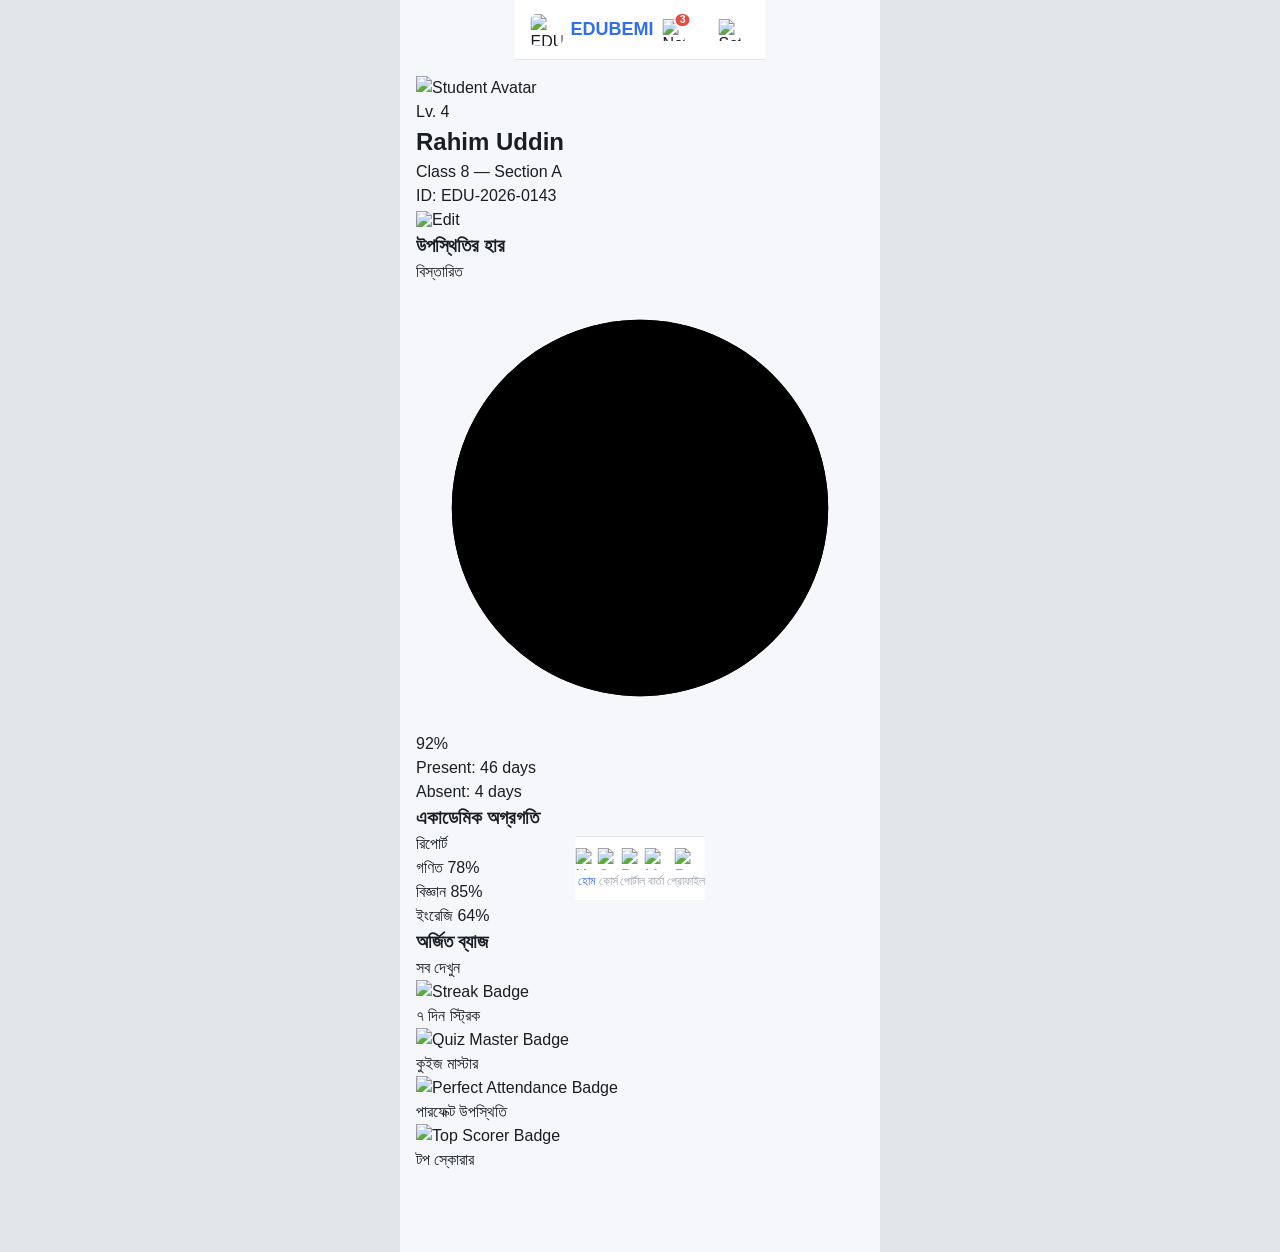
==== pages/student-portal.html @ a335109a "Create student-portal.html" ====
<!DOCTYPE html>
<html lang="bn">
<head>
  <meta charset="UTF-8" />
  <meta name="viewport" content="width=device-width, initial-scale=1.0" />
  <title>EDUBEMI — Student Portal</title>
  <link rel="stylesheet" href="../css/global.css" />
  <link rel="stylesheet" href="../css/student.css" />
</head>
<body>

  <header class="app-header">
    <div class="app-header__brand">
      <img src="../assets/logo.png" alt="EDUBEMI" class="app-header__logo" />
      <span class="app-header__title">EDUBEMI</span>
    </div>
    <div class="app-header__actions">
      <button class="app-header__icon-btn" data-nav="notifications">
        <img src="../assets/icons/bell.svg" alt="Notifications" class="app-header__icon" />
        <span class="badge" data-bind="notificationCount">3</span>
      </button>
      <button class="app-header__icon-btn" data-nav="settings">
        <img src="../assets/icons/settings.svg" alt="Settings" class="app-header__icon" />
      </button>
    </div>
  </header>

  <div class="app-container">
    <main class="page-content">

      <!-- STUDENT PROFILE CARD -->
      <section class="section student-profile-card" data-bind="studentProfile">
        <div class="student-profile-card__top">
          <div class="student-profile-card__avatar-wrap">
            <img src="../assets/avatars/default.png" alt="Student Avatar" class="student-profile-card__avatar" data-bind="studentPhotoUrl" />
            <span class="student-profile-card__level-badge" data-bind="studentLevel">Lv. 4</span>
          </div>
          <div class="student-profile-card__info">
            <h2 class="student-profile-card__name" data-bind="studentName">Rahim Uddin</h2>
            <p class="student-profile-card__meta" data-bind="studentClass">Class 8 — Section A</p>
            <p class="student-profile-card__id" data-bind="studentId">ID: EDU-2026-0143</p>
          </div>
          <button class="student-profile-card__edit-btn" data-nav="edit-profile">
            <img src="../assets/icons/edit.svg" alt="Edit" class="student-profile-card__edit-icon" />
          </button>
        </div>
      </section>

      <!-- ATTENDANCE % -->
      <section class="section">
        <div class="section__header">
          <h3 class="section__title">উপস্থিতির হার</h3>
          <a class="section__link" data-nav="attendance-history">বিস্তারিত</a>
        </div>
        <div class="stat-card" data-bind="attendanceStats">
          <div class="stat-card__ring-wrap">
            <svg class="stat-card__ring" viewBox="0 0 100 100">
              <circle class="stat-card__ring-bg" cx="50" cy="50" r="42"></circle>
              <circle class="stat-card__ring-fg" cx="50" cy="50" r="42" data-bind="attendancePercentRing"></circle>
            </svg>
            <span class="stat-card__ring-value" data-bind="attendancePercent">92%</span>
          </div>
          <div class="stat-card__breakdown">
            <div class="stat-card__breakdown-item">
              <span class="stat-card__dot stat-card__dot--present"></span>
              <span data-bind="presentDays">Present: 46 days</span>
            </div>
            <div class="stat-card__breakdown-item">
              <span class="stat-card__dot stat-card__dot--absent"></span>
              <span data-bind="absentDays">Absent: 4 days</span>
            </div>
          </div>
        </div>
      </section>

      <!-- PROGRESS METER -->
      <section class="section">
        <div class="section__header">
          <h3 class="section__title">একাডেমিক অগ্রগতি</h3>
          <a class="section__link" data-nav="progress-report">রিপোর্ট</a>
        </div>
        <div class="progress-list" data-bind="subjectProgressList">

          <div class="progress-item" data-bind="subjectProgress[0]">
            <div class="progress-item__top">
              <span class="progress-item__label" data-bind="subjectName">গণিত</span>
              <span class="progress-item__value" data-bind="subjectPercent">78%</span>
            </div>
            <div class="progress-item__bar-track">
              <div class="progress-item__bar-fill" data-bind="subjectPercentBar" style="--fill-percent: 78%;"></div>
            </div>
          </div>

          <div class="progress-item" data-bind="subjectProgress[1]">
            <div class="progress-item__top">
              <span class="progress-item__label" data-bind="subjectName">বিজ্ঞান</span>
              <span class="progress-item__value" data-bind="subjectPercent">85%</span>
            </div>
            <div class="progress-item__bar-track">
              <div class="progress-item__bar-fill" data-bind="subjectPercentBar" style="--fill-percent: 85%;"></div>
            </div>
          </div>

          <div class="progress-item" data-bind="subjectProgress[2]">
            <div class="progress-item__top">
              <span class="progress-item__label" data-bind="subjectName">ইংরেজি</span>
              <span class="progress-item__value" data-bind="subjectPercent">64%</span>
            </div>
            <div class="progress-item__bar-track">
              <div class="progress-item__bar-fill" data-bind="subjectPercentBar" style="--fill-percent: 64%;"></div>
            </div>
          </div>

        </div>
      </section>

      <!-- GAMIFIED BADGES -->
      <section class="section">
        <div class="section__header">
          <h3 class="section__title">অর্জিত ব্যাজ</h3>
          <a class="section__link" data-nav="all-badges">সব দেখুন</a>
        </div>
        <div class="badge-grid" data-bind="studentBadges">

          <div class="badge-item is-unlocked" data-bind="badge[0]" data-nav="badge-detail">
            <div class="badge-item__icon-wrap">
              <img src="../assets/badges/streak.svg" alt="Streak Badge" class="badge-item__icon" />
            </div>
            <span class="badge-item__label" data-bind="badgeName">৭ দিন স্ট্রিক</span>
          </div>

          <div class="badge-item is-unlocked" data-bind="badge[1]" data-nav="badge-detail">
            <div class="badge-item__icon-wrap">
              <img src="../assets/badges/quiz-master.svg" alt="Quiz Master Badge" class="badge-item__icon" />
            </div>
            <span class="badge-item__label" data-bind="badgeName">কুইজ মাস্টার</span>
          </div>

          <div class="badge-item is-locked" data-bind="badge[2]" data-nav="badge-detail">
            <div class="badge-item__icon-wrap">
              <img src="../assets/badges/perfect-attendance.svg" alt="Perfect Attendance Badge" class="badge-item__icon" />
            </div>
            <span class="badge-item__label" data-bind="badgeName">পারফেক্ট উপস্থিতি</span>
          </div>

          <div class="badge-item is-locked" data-bind="badge[3]" data-nav="badge-detail">
            <div class="badge-item__icon-wrap">
              <img src="../assets/badges/top-scorer.svg" alt="Top Scorer Badge" class="badge-item__icon" />
            </div>
            <span class="badge-item__label" data-bind="badgeName">টপ স্কোরার</span>
          </div>

        </div>
      </section>

    </main>
  </div>

  <nav class="bottom-nav">
    <a class="bottom-nav__item is-active" data-nav="home">
      <img src="../assets/icons/home.svg" alt="Home" class="bottom-nav__icon" />
      <span class="bottom-nav__label">হোম</span>
    </a>
    <a class="bottom-nav__item" data-nav="courses">
      <img src="../assets/icons/book.svg" alt="Courses" class="bottom-nav__icon" />
      <span class="bottom-nav__label">কোর্স</span>
    </a>
    <a class="bottom-nav__item" data-nav="student-portal">
      <img src="../assets/icons/user.svg" alt="Portal" class="bottom-nav__icon" />
      <span class="bottom-nav__label">পোর্টাল</span>
    </a>
    <a class="bottom-nav__item" data-nav="messages">
      <img src="../assets/icons/chat.svg" alt="Messages" class="bottom-nav__icon" />
      <span class="bottom-nav__label">বার্তা</span>
    </a>
    <a class="bottom-nav__item" data-nav="profile">
      <img src="../assets/icons/settings.svg" alt="Profile" class="bottom-nav__icon" />
      <span class="bottom-nav__label">প্রোফাইল</span>
    </a>
  </nav>

  <script src="../js/student-portal.js"></script>
</body>
          </html>
---- css/global.css ----
/* ============================================
   EDUBEMI — GLOBAL STYLESHEET
   css/global.css
   ============================================ */

/* ---------- CSS VARIABLES / THEME ---------- */
:root {
  /* Colors */
  --color-primary: #2F6FED;
  --color-primary-dark: #1E4FBF;
  --color-primary-light: #E8F0FE;
  --color-secondary: #FF9F1C;
  --color-success: #2ECC71;
  --color-danger: #E74C3C;
  --color-warning: #F1C40F;

  --color-bg: #F5F7FA;
  --color-surface: #FFFFFF;
  --color-border: #E2E6EA;

  --color-text-primary: #1A1D23;
  --color-text-secondary: #5C6470;
  --color-text-muted: #9AA1AC;
  --color-text-inverse: #FFFFFF;

  /* Fonts */
  --font-primary: 'Hind Siliguri', 'Segoe UI', Roboto, sans-serif;
  --font-size-xs: 0.75rem;
  --font-size-sm: 0.875rem;
  --font-size-base: 1rem;
  --font-size-md: 1.125rem;
  --font-size-lg: 1.375rem;
  --font-size-xl: 1.75rem;

  --font-weight-regular: 400;
  --font-weight-medium: 500;
  --font-weight-bold: 700;

  /* Spacing */
  --space-xs: 4px;
  --space-sm: 8px;
  --space-md: 16px;
  --space-lg: 24px;
  --space-xl: 32px;

  /* Radius & Shadow */
  --radius-sm: 6px;
  --radius-md: 12px;
  --radius-lg: 20px;
  --radius-full: 999px;

  --shadow-sm: 0 1px 3px rgba(0, 0, 0, 0.08);
  --shadow-md: 0 4px 12px rgba(0, 0, 0, 0.10);
  --shadow-lg: 0 8px 24px rgba(0, 0, 0, 0.14);

  /* Layout */
  --header-height: 60px;
  --bottomnav-height: 64px;
  --max-content-width: 480px;

  /* Transitions */
  --transition-fast: 0.15s ease;
  --transition-base: 0.25s ease;
  --z-header: 1000;
  --z-bottomnav: 1000;
  --z-modal: 2000;
}

/* ---------- RESET ---------- */
*,
*::before,
*::after {
  box-sizing: border-box;
  margin: 0;
  padding: 0;
}

html {
  -webkit-text-size-adjust: 100%;
  scroll-behavior: smooth;
}

body {
  font-family: var(--font-primary);
  font-size: var(--font-size-base);
  font-weight: var(--font-weight-regular);
  color: var(--color-text-primary);
  background-color: var(--color-bg);
  line-height: 1.5;
  -webkit-font-smoothing: antialiased;
  min-height: 100vh;
  overscroll-behavior-y: contain;
}

img,
picture,
svg {
  display: block;
  max-width: 100%;
}

a {
  color: inherit;
  text-decoration: none;
}

ul,
ol {
  list-style: none;
}

button,
input,
select,
textarea {
  font-family: inherit;
  font-size: inherit;
  color: inherit;
  background: none;
  border: none;
  outline: none;
}

button {
  cursor: pointer;
}

/* ---------- LAYOUT WRAPPER ---------- */
.app-container {
  max-width: var(--max-content-width);
  margin: 0 auto;
  min-height: 100vh;
  background-color: var(--color-bg);
  position: relative;
  padding-top: var(--header-height);
  padding-bottom: var(--bottomnav-height);
}

.page-content {
  padding: var(--space-md);
}

/* ============================================
   HEADER
   ============================================ */
.app-header {
  position: fixed;
  top: 0;
  left: 0;
  right: 0;
  height: var(--header-height);
  max-width: var(--max-content-width);
  margin: 0 auto;
  background-color: var(--color-surface);
  border-bottom: 1px solid var(--color-border);
  display: flex;
  align-items: center;
  justify-content: space-between;
  padding: 0 var(--space-md);
  z-index: var(--z-header);
}

.app-header__brand {
  display: flex;
  align-items: center;
  gap: var(--space-sm);
}

.app-header__logo {
  width: 32px;
  height: 32px;
  border-radius: var(--radius-sm);
}

.app-header__title {
  font-size: var(--font-size-md);
  font-weight: var(--font-weight-bold);
  color: var(--color-primary);
}

.app-header__actions {
  display: flex;
  align-items: center;
  gap: var(--space-md);
}

.app-header__icon-btn {
  position: relative;
  width: 40px;
  height: 40px;
  display: flex;
  align-items: center;
  justify-content: center;
  border-radius: var(--radius-full);
  transition: background-color var(--transition-fast);
}

.app-header__icon-btn:active {
  background-color: var(--color-primary-light);
}

.app-header__icon {
  width: 22px;
  height: 22px;
}

/* ---------- NOTIFICATION BADGE ---------- */
.badge {
  position: absolute;
  top: 2px;
  right: 2px;
  min-width: 16px;
  height: 16px;
  padding: 0 4px;
  border-radius: var(--radius-full);
  background-color: var(--color-danger);
  color: var(--color-text-inverse);
  font-size: 10px;
  font-weight: var(--font-weight-bold);
  display: flex;
  align-items: center;
  justify-content: center;
  border: 2px solid var(--color-surface);
  line-height: 1;
}

.badge--dot {
  min-width: 10px;
  width: 10px;
  height: 10px;
  padding: 0;
  border-width: 1.5px;
}

.badge--hidden {
  display: none;
}

/* ============================================
   BOTTOM NAV BAR
   ============================================ */
.bottom-nav {
  position: fixed;
  bottom: 0;
  left: 0;
  right: 0;
  height: var(--bottomnav-height);
  max-width: var(--max-content-width);
  margin: 0 auto;
  background-color: var(--color-surface);
  border-top: 1px solid var(--color-border);
  display: flex;
  align-items: center;
  justify-content: space-around;
  z-index: var(--z-bottomnav);
  padding-bottom: env(safe-area-inset-bottom, 0);
}

.bottom-nav__item {
  flex: 1;
  height: 100%;
  display: flex;
  flex-direction: column;
  align-items: center;
  justify-content: center;
  gap: 2px;
  color: var(--color-text-muted);
  transition: color var(--transition-fast);
  position: relative;
}

.bottom-nav__icon {
  width: 22px;
  height: 22px;
}

.bottom-nav__label {
  font-size: var(--font-size-xs);
  font-weight: var(--font-weight-medium);
}

.bottom-nav__item.is-active {
  color: var(--color-primary);
}

.bottom-nav__item:active {
  opacity: 0.7;
}

/* ---------- RESPONSIVE ---------- */
@media (min-width: 481px) {
  .app-header,
  .bottom-nav {
    left: 50%;
    right: auto;
    transform: translateX(-50%);
  }
}

@media (max-width: 340px) {
  :root {
    --font-size-base: 0.9375rem;
    --header-height: 56px;
    --bottomnav-height: 58px;
  }

  .bottom-nav__label {
    font-size: 9px;
  }
}

@media (min-width: 768px) {
  :root {
    --max-content-width: 480px;
  }

  body {
    background-color: var(--color-border);
  }
  }
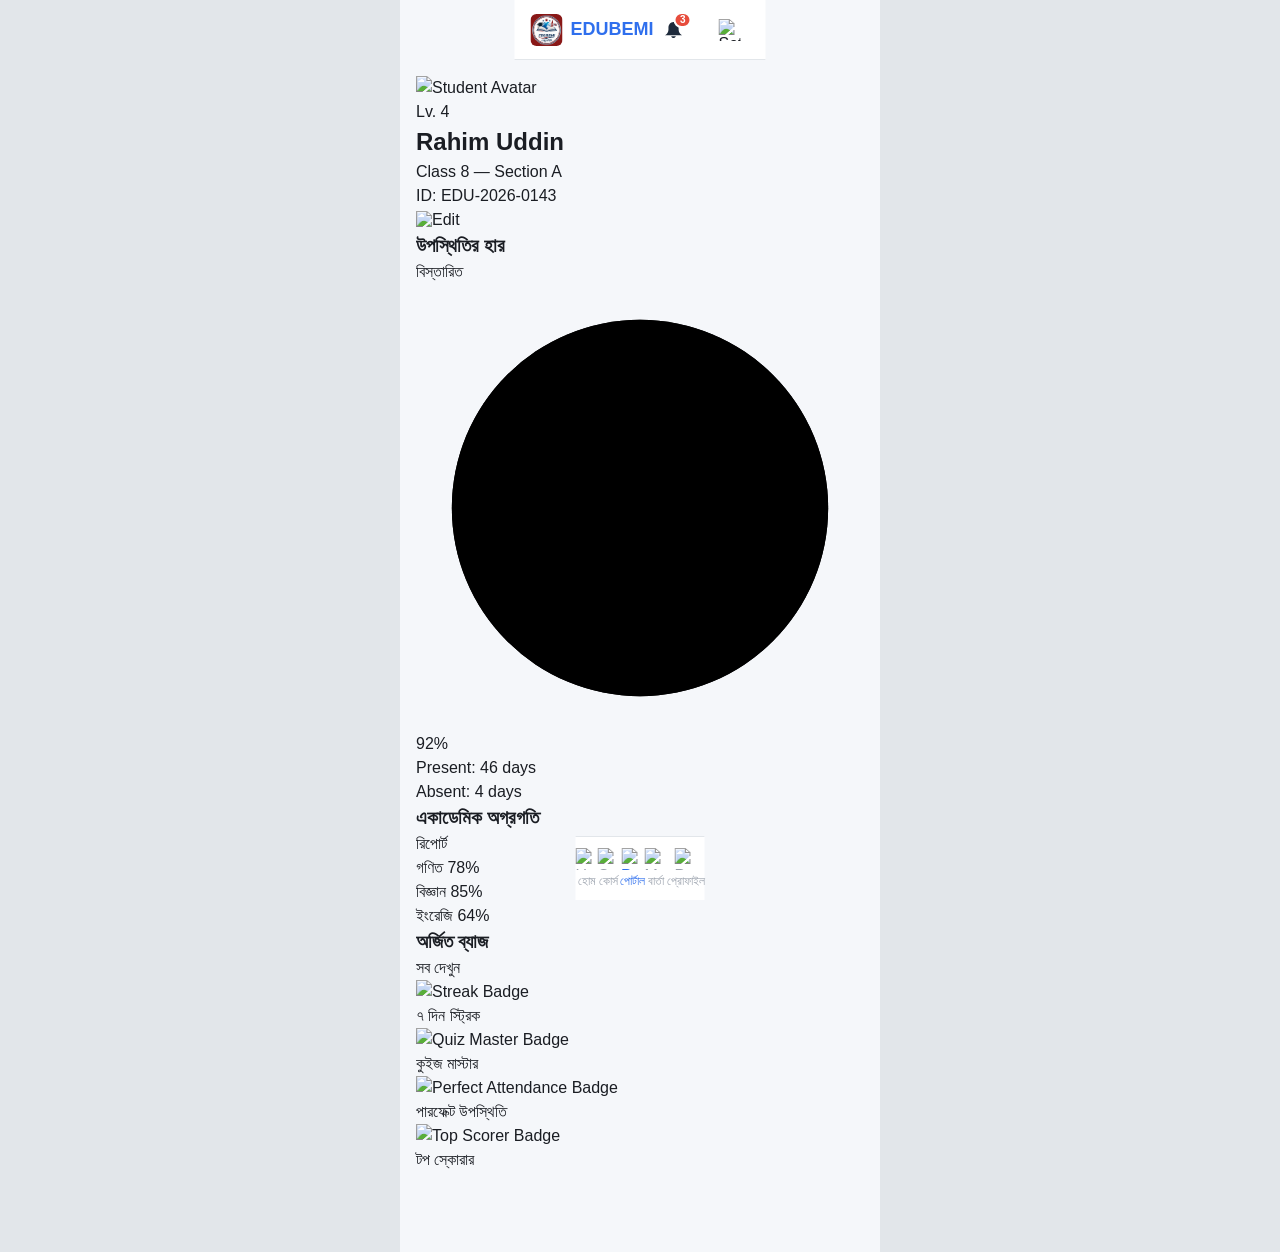
==== commit db77ea91: "Update student-portal.html" ====
--- a/pages/student-portal.html
+++ b/pages/student-portal.html
@@ -157,7 +157,7 @@
   </div>
 
   <nav class="bottom-nav">
-    <a class="bottom-nav__item is-active" data-nav="home">
+    <a class="bottom-nav__item" data-nav="home">
       <img src="../assets/icons/home.svg" alt="Home" class="bottom-nav__icon" />
       <span class="bottom-nav__label">হোম</span>
     </a>
@@ -165,7 +165,7 @@
       <img src="../assets/icons/book.svg" alt="Courses" class="bottom-nav__icon" />
       <span class="bottom-nav__label">কোর্স</span>
     </a>
-    <a class="bottom-nav__item" data-nav="student-portal">
+    <a class="bottom-nav__item is-active" data-nav="student-portal">
       <img src="../assets/icons/user.svg" alt="Portal" class="bottom-nav__icon" />
       <span class="bottom-nav__label">পোর্টাল</span>
     </a>
